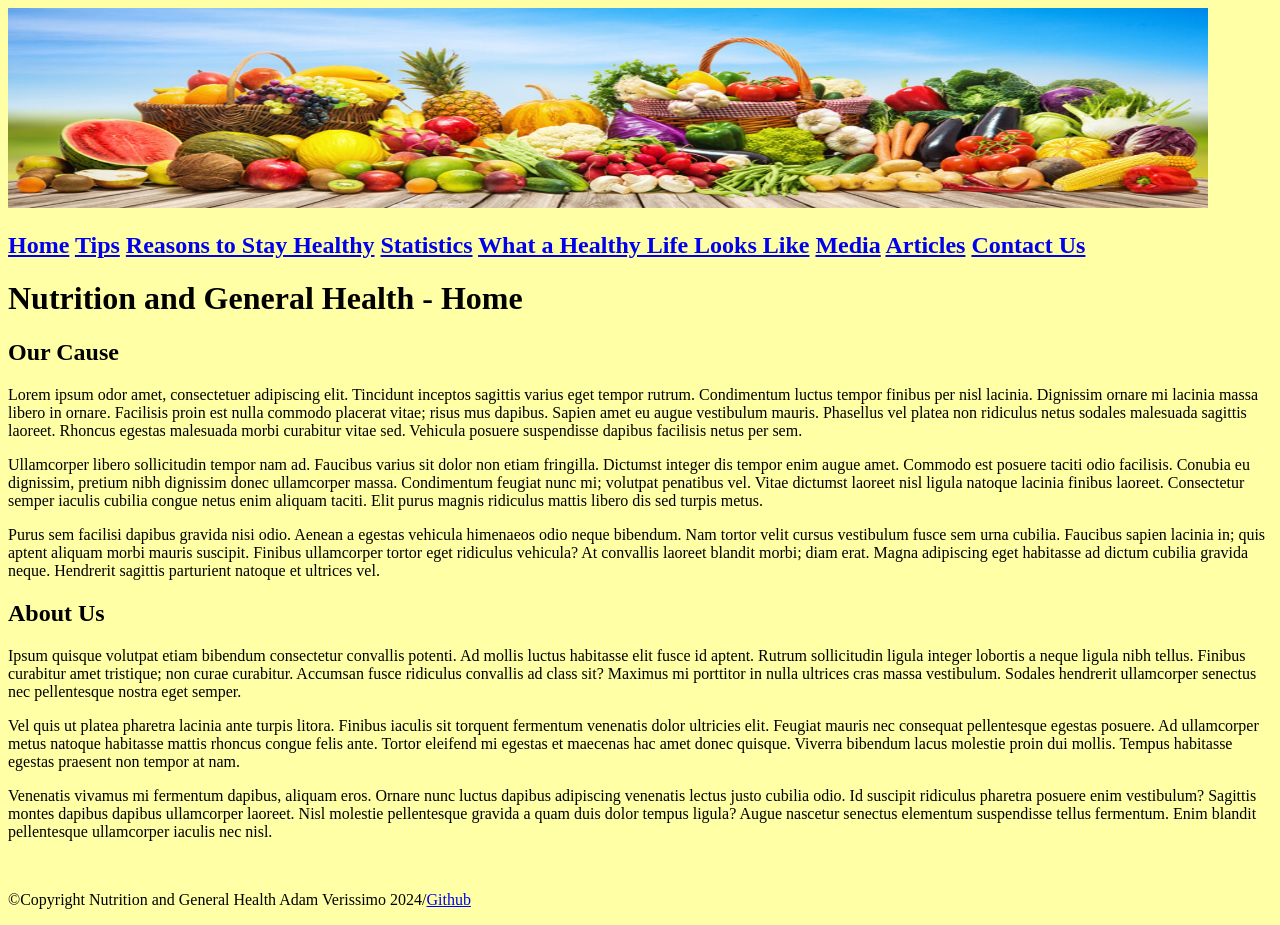
==== index.html @ f1d16064 "midway through tables and css" ====
<!DOCTYPE html>
<html lang="en">
<head>
    <meta charset="UTF-8">
    <meta name="viewport" content="width=device-width, initial-scale=1.0">
    <title>Home</title>
    <link rel="stylesheet" href="main.css">
</head>
<body>
    <header>
        <img src="images/banner_img.jpg" alt="banner_img" height="200" width="1200">
        <nav>
            <h2>
                <a href="index.html" target="_self">Home</a>
                <a href="tips.html" target="_self">Tips</a>
                <a href="reasons_stay_healthy.html" target="_self">Reasons to Stay Healthy</a>
                <a href="tables.html" target="_self">Statistics</a>
                <a href="healthy_life.html" target="_self">What a Healthy Life Looks Like</a>
                <a href="media.html" target="_self">Media</a>
                <a href="articles.html" target="_self">Articles</a>
                <a href="contact.html" target="_self">Contact Us</a>
            </h2>
        </nav>
    </header>
    <main>
        <h1>Nutrition and General Health - Home</h1>
        <h2>Our Cause</h2>
        <div>
            <p>Lorem ipsum odor amet, consectetuer adipiscing elit. Tincidunt inceptos sagittis varius eget tempor rutrum. Condimentum luctus tempor finibus per nisl lacinia. Dignissim ornare mi lacinia massa libero in ornare. Facilisis proin est nulla commodo placerat vitae; risus mus dapibus. Sapien amet eu augue vestibulum mauris. Phasellus vel platea non ridiculus netus sodales malesuada sagittis laoreet. Rhoncus egestas malesuada morbi curabitur vitae sed. Vehicula posuere suspendisse dapibus facilisis netus per sem.</p>
        </div>
        <div>
            <p>Ullamcorper libero sollicitudin tempor nam ad. Faucibus varius sit dolor non etiam fringilla. Dictumst integer dis tempor enim augue amet. Commodo est posuere taciti odio facilisis. Conubia eu dignissim, pretium nibh dignissim donec ullamcorper massa. Condimentum feugiat nunc mi; volutpat penatibus vel. Vitae dictumst laoreet nisl ligula natoque lacinia finibus laoreet. Consectetur semper iaculis cubilia congue netus enim aliquam taciti. Elit purus magnis ridiculus mattis libero dis sed turpis metus.</p>
        </div>
        <div>
            <p>Purus sem facilisi dapibus gravida nisi odio. Aenean a egestas vehicula himenaeos odio neque bibendum. Nam tortor velit cursus vestibulum fusce sem urna cubilia. Faucibus sapien lacinia in; quis aptent aliquam morbi mauris suscipit. Finibus ullamcorper tortor eget ridiculus vehicula? At convallis laoreet blandit morbi; diam erat. Magna adipiscing eget habitasse ad dictum cubilia gravida neque. Hendrerit sagittis parturient natoque et ultrices vel.</p>
        </div>
        <h2>About Us</h2>
        <div>
            <p>Ipsum quisque volutpat etiam bibendum consectetur convallis potenti. Ad mollis luctus habitasse elit fusce id aptent. Rutrum sollicitudin ligula integer lobortis a neque ligula nibh tellus. Finibus curabitur amet tristique; non curae curabitur. Accumsan fusce ridiculus convallis ad class sit? Maximus mi porttitor in nulla ultrices cras massa vestibulum. Sodales hendrerit ullamcorper senectus nec pellentesque nostra eget semper.</p>
        </div>
        <div>
            <p>Vel quis ut platea pharetra lacinia ante turpis litora. Finibus iaculis sit torquent fermentum venenatis dolor ultricies elit. Feugiat mauris nec consequat pellentesque egestas posuere. Ad ullamcorper metus natoque habitasse mattis rhoncus congue felis ante. Tortor eleifend mi egestas et maecenas hac amet donec quisque. Viverra bibendum lacus molestie proin dui mollis. Tempus habitasse egestas praesent non tempor at nam.</p>
        </div>
        <div>
            <p>Venenatis vivamus mi fermentum dapibus, aliquam eros. Ornare nunc luctus dapibus adipiscing venenatis lectus justo cubilia odio. Id suscipit ridiculus pharetra posuere enim vestibulum? Sagittis montes dapibus dapibus ullamcorper laoreet. Nisl molestie pellentesque gravida a quam duis dolor tempus ligula? Augue nascetur senectus elementum suspendisse tellus fermentum. Enim blandit pellentesque ullamcorper iaculis nec nisl.</p>
        </div>
    </main>

    <br>
    
    <footer>
        <p>&copy;Copyright Nutrition and General Health Adam Verissimo 2024/<a href="https://github.com/adamveris2024" target="_self">Github</a></p>
    </footer>
</body>
</html>
---- main.css ----
table {
    border: 1.5px solid black;
    border-collapse: collapse;
}
th, td {
    border: 1.5px solid black;
    text-align: right;
    padding: 5px;
}
tbody, td {
    background-color: white;
}
thead {
    background-color: rgb(107, 255, 107);
}
body {
    background-color: rgb(255, 255, 165);
}
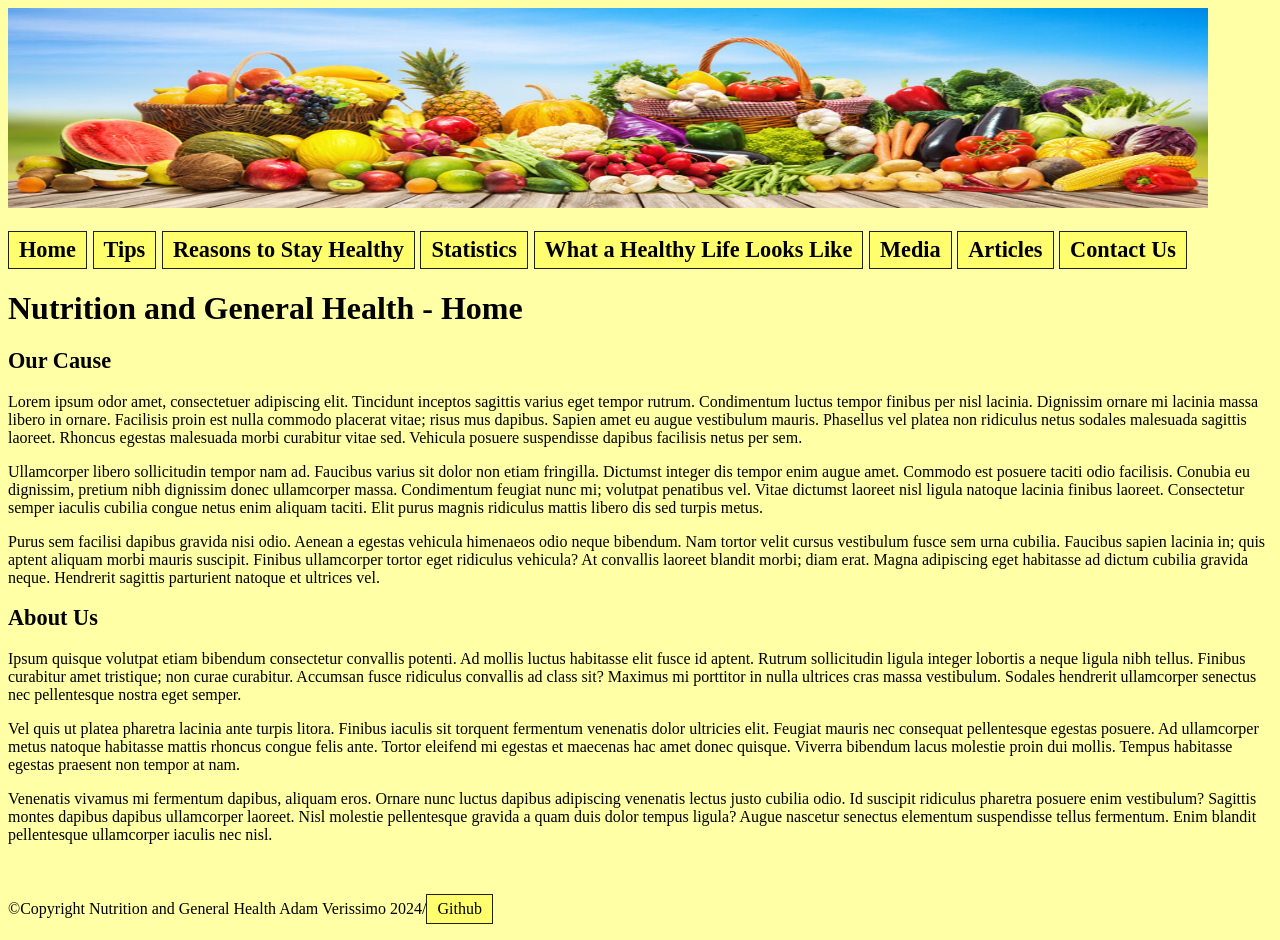
==== commit 406af66b: "finished css file and changed titles of html files" ====
--- a/index.html
+++ b/index.html
@@ -3,7 +3,7 @@
 <head>
     <meta charset="UTF-8">
     <meta name="viewport" content="width=device-width, initial-scale=1.0">
-    <title>Home</title>
+    <title>Nutrition and General Health - Home</title>
     <link rel="stylesheet" href="main.css">
 </head>
 <body>
--- a/main.css
+++ b/main.css
@@ -4,7 +4,7 @@
 }
 th, td {
     border: 1.5px solid black;
-    text-align: right;
+    text-align: center;
     padding: 5px;
 }
 tbody, td {
@@ -15,4 +15,35 @@
 }
 body {
     background-color: rgb(255, 255, 165);
+}
+
+a {
+    display: inline-block;
+    color: rgb(0, 0, 0);
+    text-decoration: none;
+    padding: 5px 10px;
+    border: 1px solid rgb(30, 35, 0); 
+    transition: all 0.3s ease;
+    background-color: rgb(255, 255, 110);
+}
+
+a:hover {
+    background-color: rgb(234, 234, 102);
+    color: rgb(26, 26, 26);
+}
+
+h2 {
+    font-size: 22.3px
+}
+.feature-card {
+    border: 4px solid rgb(83, 81, 0);
+    padding: 20px;
+    margin: 20px;
+    background-color: rgb(255, 250, 101);
+}
+
+#special-feature {
+    background-color: rgb(254, 248, 72);
+    border: 4px solid rgb(190, 187, 0);
+    padding: 20px
 }
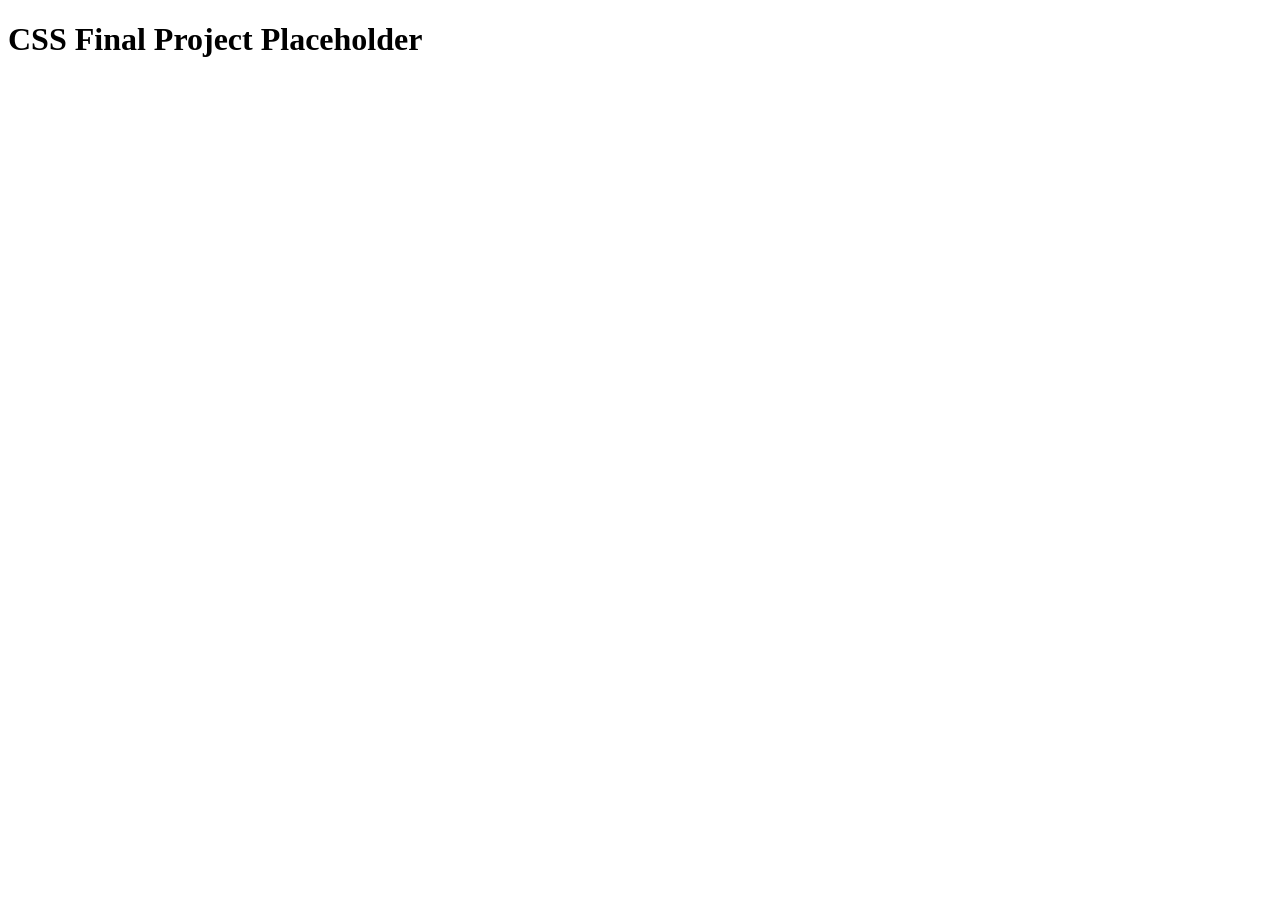
==== commit c217b728: "added index.html" ====
--- a/index.html
+++ b/index.html
@@ -3,53 +3,9 @@
 <head>
     <meta charset="UTF-8">
     <meta name="viewport" content="width=device-width, initial-scale=1.0">
-    <title>Nutrition and General Health - Home</title>
-    <link rel="stylesheet" href="main.css">
+    <title>Document</title>
 </head>
 <body>
-    <header>
-        <img src="images/banner_img.jpg" alt="banner_img" height="200" width="1200">
-        <nav>
-            <h2>
-                <a href="index.html" target="_self">Home</a>
-                <a href="tips.html" target="_self">Tips</a>
-                <a href="reasons_stay_healthy.html" target="_self">Reasons to Stay Healthy</a>
-                <a href="tables.html" target="_self">Statistics</a>
-                <a href="healthy_life.html" target="_self">What a Healthy Life Looks Like</a>
-                <a href="media.html" target="_self">Media</a>
-                <a href="articles.html" target="_self">Articles</a>
-                <a href="contact.html" target="_self">Contact Us</a>
-            </h2>
-        </nav>
-    </header>
-    <main>
-        <h1>Nutrition and General Health - Home</h1>
-        <h2>Our Cause</h2>
-        <div>
-            <p>Lorem ipsum odor amet, consectetuer adipiscing elit. Tincidunt inceptos sagittis varius eget tempor rutrum. Condimentum luctus tempor finibus per nisl lacinia. Dignissim ornare mi lacinia massa libero in ornare. Facilisis proin est nulla commodo placerat vitae; risus mus dapibus. Sapien amet eu augue vestibulum mauris. Phasellus vel platea non ridiculus netus sodales malesuada sagittis laoreet. Rhoncus egestas malesuada morbi curabitur vitae sed. Vehicula posuere suspendisse dapibus facilisis netus per sem.</p>
-        </div>
-        <div>
-            <p>Ullamcorper libero sollicitudin tempor nam ad. Faucibus varius sit dolor non etiam fringilla. Dictumst integer dis tempor enim augue amet. Commodo est posuere taciti odio facilisis. Conubia eu dignissim, pretium nibh dignissim donec ullamcorper massa. Condimentum feugiat nunc mi; volutpat penatibus vel. Vitae dictumst laoreet nisl ligula natoque lacinia finibus laoreet. Consectetur semper iaculis cubilia congue netus enim aliquam taciti. Elit purus magnis ridiculus mattis libero dis sed turpis metus.</p>
-        </div>
-        <div>
-            <p>Purus sem facilisi dapibus gravida nisi odio. Aenean a egestas vehicula himenaeos odio neque bibendum. Nam tortor velit cursus vestibulum fusce sem urna cubilia. Faucibus sapien lacinia in; quis aptent aliquam morbi mauris suscipit. Finibus ullamcorper tortor eget ridiculus vehicula? At convallis laoreet blandit morbi; diam erat. Magna adipiscing eget habitasse ad dictum cubilia gravida neque. Hendrerit sagittis parturient natoque et ultrices vel.</p>
-        </div>
-        <h2>About Us</h2>
-        <div>
-            <p>Ipsum quisque volutpat etiam bibendum consectetur convallis potenti. Ad mollis luctus habitasse elit fusce id aptent. Rutrum sollicitudin ligula integer lobortis a neque ligula nibh tellus. Finibus curabitur amet tristique; non curae curabitur. Accumsan fusce ridiculus convallis ad class sit? Maximus mi porttitor in nulla ultrices cras massa vestibulum. Sodales hendrerit ullamcorper senectus nec pellentesque nostra eget semper.</p>
-        </div>
-        <div>
-            <p>Vel quis ut platea pharetra lacinia ante turpis litora. Finibus iaculis sit torquent fermentum venenatis dolor ultricies elit. Feugiat mauris nec consequat pellentesque egestas posuere. Ad ullamcorper metus natoque habitasse mattis rhoncus congue felis ante. Tortor eleifend mi egestas et maecenas hac amet donec quisque. Viverra bibendum lacus molestie proin dui mollis. Tempus habitasse egestas praesent non tempor at nam.</p>
-        </div>
-        <div>
-            <p>Venenatis vivamus mi fermentum dapibus, aliquam eros. Ornare nunc luctus dapibus adipiscing venenatis lectus justo cubilia odio. Id suscipit ridiculus pharetra posuere enim vestibulum? Sagittis montes dapibus dapibus ullamcorper laoreet. Nisl molestie pellentesque gravida a quam duis dolor tempus ligula? Augue nascetur senectus elementum suspendisse tellus fermentum. Enim blandit pellentesque ullamcorper iaculis nec nisl.</p>
-        </div>
-    </main>
-
-    <br>
-    
-    <footer>
-        <p>&copy;Copyright Nutrition and General Health Adam Verissimo 2024/<a href="https://github.com/adamveris2024" target="_self">Github</a></p>
-    </footer>
+    <h1>CSS Final Project Placeholder</h1>
 </body>
 </html>
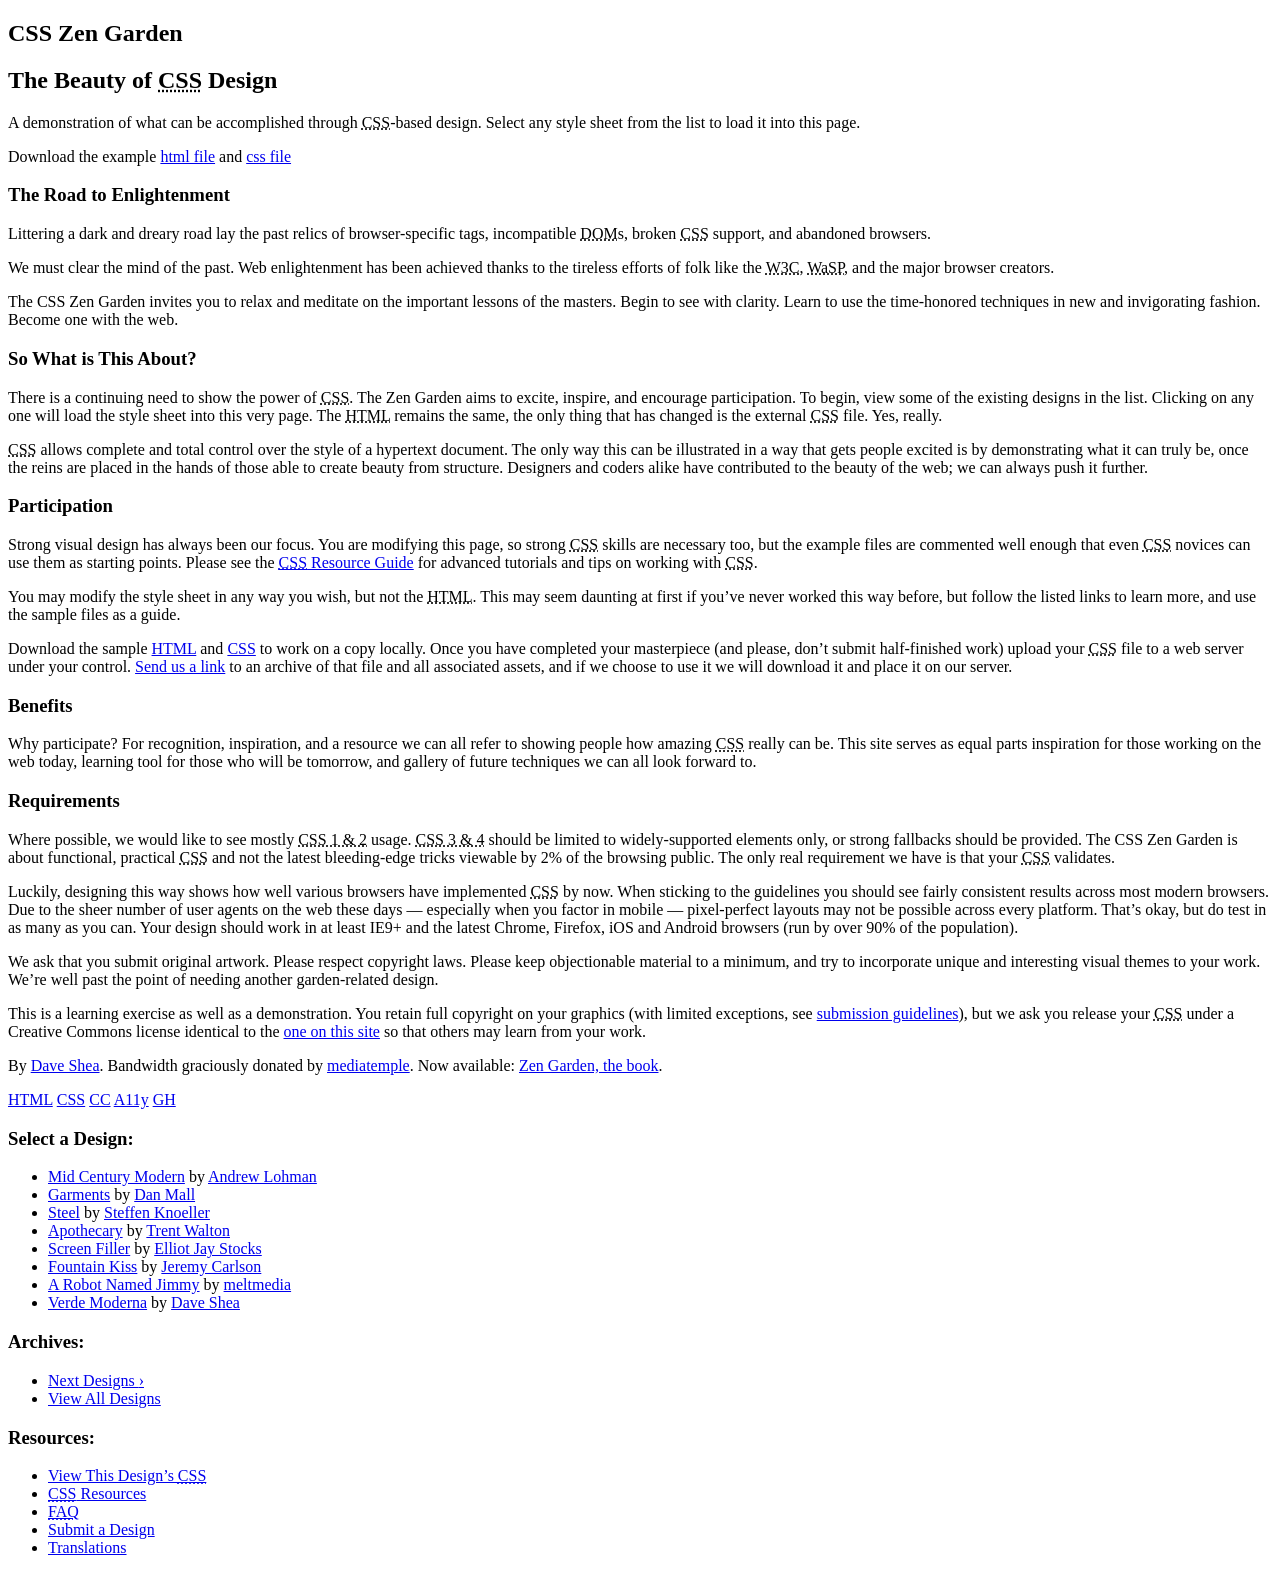
==== commit e6b6de1a: "added starter project files" ====
--- a/index.html
+++ b/index.html
@@ -1,11 +1,144 @@
 <!DOCTYPE html>
 <html lang="en">
 <head>
-    <meta charset="UTF-8">
-    <meta name="viewport" content="width=device-width, initial-scale=1.0">
-    <title>Document</title>
+	<meta charset="utf-8">
+	<title>CSS Zen Garden: The Beauty of CSS Design</title>
+	<link rel="stylesheet" media="screen" href="style.css">
+	<meta name="viewport" content="width=device-width, initial-scale=1.0">
 </head>
-<body>
-    <h1>CSS Final Project Placeholder</h1>
+
+<body id="css-zen-garden">
+<div class="page-wrapper">
+
+	<section class="intro" id="zen-intro">
+		<header role="banner">
+			<h1>CSS Zen Garden</h1>
+			<h2>The Beauty of <abbr title="Cascading Style Sheets">CSS</abbr> Design</h2>
+		</header>
+
+		<div class="summary" id="zen-summary" role="article">
+			<p>A demonstration of what can be accomplished through <abbr title="Cascading Style Sheets">CSS</abbr>-based design. Select any style sheet from the list to load it into this page.</p>
+			<p>Download the example <a href="http://www.csszengarden.com/examples/index" title="This page's source HTML code, not to be modified.">html file</a> and <a href="http://www.csszengarden.com/examples/style.css" title="This page's sample CSS, the file you may modify.">css file</a></p>
+		</div>
+
+		<div class="preamble" id="zen-preamble" role="article">
+			<h3>The Road to Enlightenment</h3>
+			<p>Littering a dark and dreary road lay the past relics of browser-specific tags, incompatible <abbr title="Document Object Model">DOM</abbr>s, broken <abbr title="Cascading Style Sheets">CSS</abbr> support, and abandoned browsers.</p>
+			<p>We must clear the mind of the past. Web enlightenment has been achieved thanks to the tireless efforts of folk like the <abbr title="World Wide Web Consortium">W3C</abbr>, <abbr title="Web Standards Project">WaSP</abbr>, and the major browser creators.</p>
+			<p>The CSS Zen Garden invites you to relax and meditate on the important lessons of the masters. Begin to see with clarity. Learn to use the time-honored techniques in new and invigorating fashion. Become one with the web.</p>
+		</div>
+	</section>
+
+	<div class="main supporting" id="zen-supporting" role="main">
+		<div class="explanation" id="zen-explanation" role="article">
+			<h3>So What is This About?</h3>
+			<p>There is a continuing need to show the power of <abbr title="Cascading Style Sheets">CSS</abbr>. The Zen Garden aims to excite, inspire, and encourage participation. To begin, view some of the existing designs in the list. Clicking on any one will load the style sheet into this very page. The <abbr title="HyperText Markup Language">HTML</abbr> remains the same, the only thing that has changed is the external <abbr title="Cascading Style Sheets">CSS</abbr> file. Yes, really.</p>
+			<p><abbr title="Cascading Style Sheets">CSS</abbr> allows complete and total control over the style of a hypertext document. The only way this can be illustrated in a way that gets people excited is by demonstrating what it can truly be, once the reins are placed in the hands of those able to create beauty from structure. Designers and coders alike have contributed to the beauty of the web; we can always push it further.</p>
+		</div>
+
+		<div class="participation" id="zen-participation" role="article">
+			<h3>Participation</h3>
+			<p>Strong visual design has always been our focus. You are modifying this page, so strong <abbr title="Cascading Style Sheets">CSS</abbr> skills are necessary too, but the example files are commented well enough that even <abbr title="Cascading Style Sheets">CSS</abbr> novices can use them as starting points. Please see the <a href="http://www.mezzoblue.com/zengarden/resources/" title="A listing of CSS-related resources"><abbr title="Cascading Style Sheets">CSS</abbr> Resource Guide</a> for advanced tutorials and tips on working with <abbr title="Cascading Style Sheets">CSS</abbr>.</p>
+			<p>You may modify the style sheet in any way you wish, but not the <abbr title="HyperText Markup Language">HTML</abbr>. This may seem daunting at first if you&#8217;ve never worked this way before, but follow the listed links to learn more, and use the sample files as a guide.</p>
+			<p>Download the sample <a href="http://www.csszengarden.com/examples/index" title="This page's source HTML code, not to be modified.">HTML</a> and <a href="http://www.csszengarden.com/examples/style.css" title="This page's sample CSS, the file you may modify.">CSS</a> to work on a copy locally. Once you have completed your masterpiece (and please, don&#8217;t submit half-finished work) upload your <abbr title="Cascading Style Sheets">CSS</abbr> file to a web server under your control. <a href="http://www.mezzoblue.com/zengarden/submit/" title="Use the contact form to send us your CSS file">Send us a link</a> to an archive of that file and all associated assets, and if we choose to use it we will download it and place it on our server.</p>
+		</div>
+
+		<div class="benefits" id="zen-benefits" role="article">
+			<h3>Benefits</h3>
+			<p>Why participate? For recognition, inspiration, and a resource we can all refer to showing people how amazing <abbr title="Cascading Style Sheets">CSS</abbr> really can be. This site serves as equal parts inspiration for those working on the web today, learning tool for those who will be tomorrow, and gallery of future techniques we can all look forward to.</p>
+		</div>
+
+		<div class="requirements" id="zen-requirements" role="article">
+			<h3>Requirements</h3>
+			<p>Where possible, we would like to see mostly <abbr title="Cascading Style Sheets, levels 1 and 2">CSS 1 &amp; 2</abbr> usage. <abbr title="Cascading Style Sheets, levels 3 and 4">CSS 3 &amp; 4</abbr> should be limited to widely-supported elements only, or strong fallbacks should be provided. The CSS Zen Garden is about functional, practical <abbr title="Cascading Style Sheets">CSS</abbr> and not the latest bleeding-edge tricks viewable by 2% of the browsing public. The only real requirement we have is that your <abbr title="Cascading Style Sheets">CSS</abbr> validates.</p>
+			<p>Luckily, designing this way shows how well various browsers have implemented <abbr title="Cascading Style Sheets">CSS</abbr> by now. When sticking to the guidelines you should see fairly consistent results across most modern browsers. Due to the sheer number of user agents on the web these days &#8212; especially when you factor in mobile &#8212; pixel-perfect layouts may not be possible across every platform. That&#8217;s okay, but do test in as many as you can. Your design should work in at least IE9+ and the latest Chrome, Firefox, iOS and Android browsers (run by over 90% of the population).</p>
+			<p>We ask that you submit original artwork. Please respect copyright laws. Please keep objectionable material to a minimum, and try to incorporate unique and interesting visual themes to your work. We&#8217;re well past the point of needing another garden-related design.</p>
+			<p>This is a learning exercise as well as a demonstration. You retain full copyright on your graphics (with limited exceptions, see <a href="http://www.mezzoblue.com/zengarden/submit/guidelines/">submission guidelines</a>), but we ask you release your <abbr title="Cascading Style Sheets">CSS</abbr> under a Creative Commons license identical to the <a href="http://creativecommons.org/licenses/by-nc-sa/3.0/" title="View the Zen Garden's license information.">one on this site</a> so that others may learn from your work.</p>
+			<p role="contentinfo">By <a href="http://www.mezzoblue.com/">Dave Shea</a>. Bandwidth graciously donated by <a href="http://www.mediatemple.net/">mediatemple</a>. Now available: <a href="http://www.amazon.com/exec/obidos/ASIN/0321303474/mezzoblue-20/">Zen Garden, the book</a>.</p>
+		</div>
+
+		<footer>
+			<a href="http://validator.w3.org/check/referer" title="Check the validity of this site&#8217;s HTML" class="zen-validate-html">HTML</a>
+			<a href="http://jigsaw.w3.org/css-validator/check/referer" title="Check the validity of this site&#8217;s CSS" class="zen-validate-css">CSS</a>
+			<a href="http://creativecommons.org/licenses/by-nc-sa/3.0/" title="View the Creative Commons license of this site: Attribution-NonCommercial-ShareAlike." class="zen-license">CC</a>
+			<a href="http://mezzoblue.com/zengarden/faq/#aaa" title="Read about the accessibility of this site" class="zen-accessibility">A11y</a>
+			<a href="https://github.com/mezzoblue/csszengarden.com" title="Fork this site on Github" class="zen-github">GH</a>
+		</footer>
+
+	</div>
+
+
+	<aside class="sidebar" role="complementary">
+		<div class="wrapper">
+
+			<div class="design-selection" id="design-selection">
+				<h3 class="select">Select a Design:</h3>
+				<nav role="navigation">
+					<ul>
+					<li>
+						<a href="http://www.csszengarden.com/221/" class="design-name">Mid Century Modern</a> by						<a href="http://andrewlohman.com/" class="designer-name">Andrew Lohman</a>
+					</li>					<li>
+						<a href="http://www.csszengarden.com/220/" class="design-name">Garments</a> by						<a href="http://danielmall.com/" class="designer-name">Dan Mall</a>
+					</li>					<li>
+						<a href="http://www.csszengarden.com/219/" class="design-name">Steel</a> by						<a href="http://steffen-knoeller.de" class="designer-name">Steffen Knoeller</a>
+					</li>					<li>
+						<a href="http://www.csszengarden.com/218/" class="design-name">Apothecary</a> by						<a href="http://trentwalton.com" class="designer-name">Trent Walton</a>
+					</li>					<li>
+						<a href="http://www.csszengarden.com/217/" class="design-name">Screen Filler</a> by						<a href="http://elliotjaystocks.com/" class="designer-name">Elliot Jay Stocks</a>
+					</li>					<li>
+						<a href="http://www.csszengarden.com/216/" class="design-name">Fountain Kiss</a> by						<a href="http://jeremycarlson.com" class="designer-name">Jeremy Carlson</a>
+					</li>					<li>
+						<a href="http://www.csszengarden.com/215/" class="design-name">A Robot Named Jimmy</a> by						<a href="http://meltmedia.com/" class="designer-name">meltmedia</a>
+					</li>					<li>
+						<a href="http://www.csszengarden.com/214/" class="design-name">Verde Moderna</a> by						<a href="http://www.mezzoblue.com/" class="designer-name">Dave Shea</a>
+					</li>					</ul>
+				</nav>
+			</div>
+
+			<div class="design-archives" id="design-archives">
+				<h3 class="archives">Archives:</h3>
+				<nav role="navigation">
+					<ul>
+						<li class="next">
+							<a href="http://www.csszengarden.com/214/page1">
+								Next Designs <span class="indicator">&rsaquo;</span>
+							</a>
+						</li>
+						<li class="viewall">
+							<a href="http://www.mezzoblue.com/zengarden/alldesigns/" title="View every submission to the Zen Garden.">
+								View All Designs							</a>
+						</li>
+					</ul>
+				</nav>
+			</div>
+
+			<div class="zen-resources" id="zen-resources">
+				<h3 class="resources">Resources:</h3>
+				<ul>
+					<li class="view-css">
+						<a href="style.css" title="View the source CSS file of the currently-viewed design.">
+							View This Design&#8217;s <abbr title="Cascading Style Sheets">CSS</abbr>						</a>
+					</li>
+					<li class="css-resources">
+						<a href="http://www.mezzoblue.com/zengarden/resources/" title="Links to great sites with information on using CSS.">
+							<abbr title="Cascading Style Sheets">CSS</abbr> Resources						</a>
+					</li>
+					<li class="zen-faq">
+						<a href="http://www.mezzoblue.com/zengarden/faq/" title="A list of Frequently Asked Questions about the Zen Garden.">
+							<abbr title="Frequently Asked Questions">FAQ</abbr>						</a>
+					</li>
+					<li class="zen-submit">
+						<a href="http://www.mezzoblue.com/zengarden/submit/" title="Send in your own CSS file.">
+							Submit a Design						</a>
+					</li>
+					<li class="zen-translations">
+						<a href="http://www.mezzoblue.com/zengarden/translations/" title="View translated versions of this page.">
+							Translations						</a>
+					</li>
+				</ul>
+			</div>
+		</div>
+	</aside>
+</div>
 </body>
 </html>
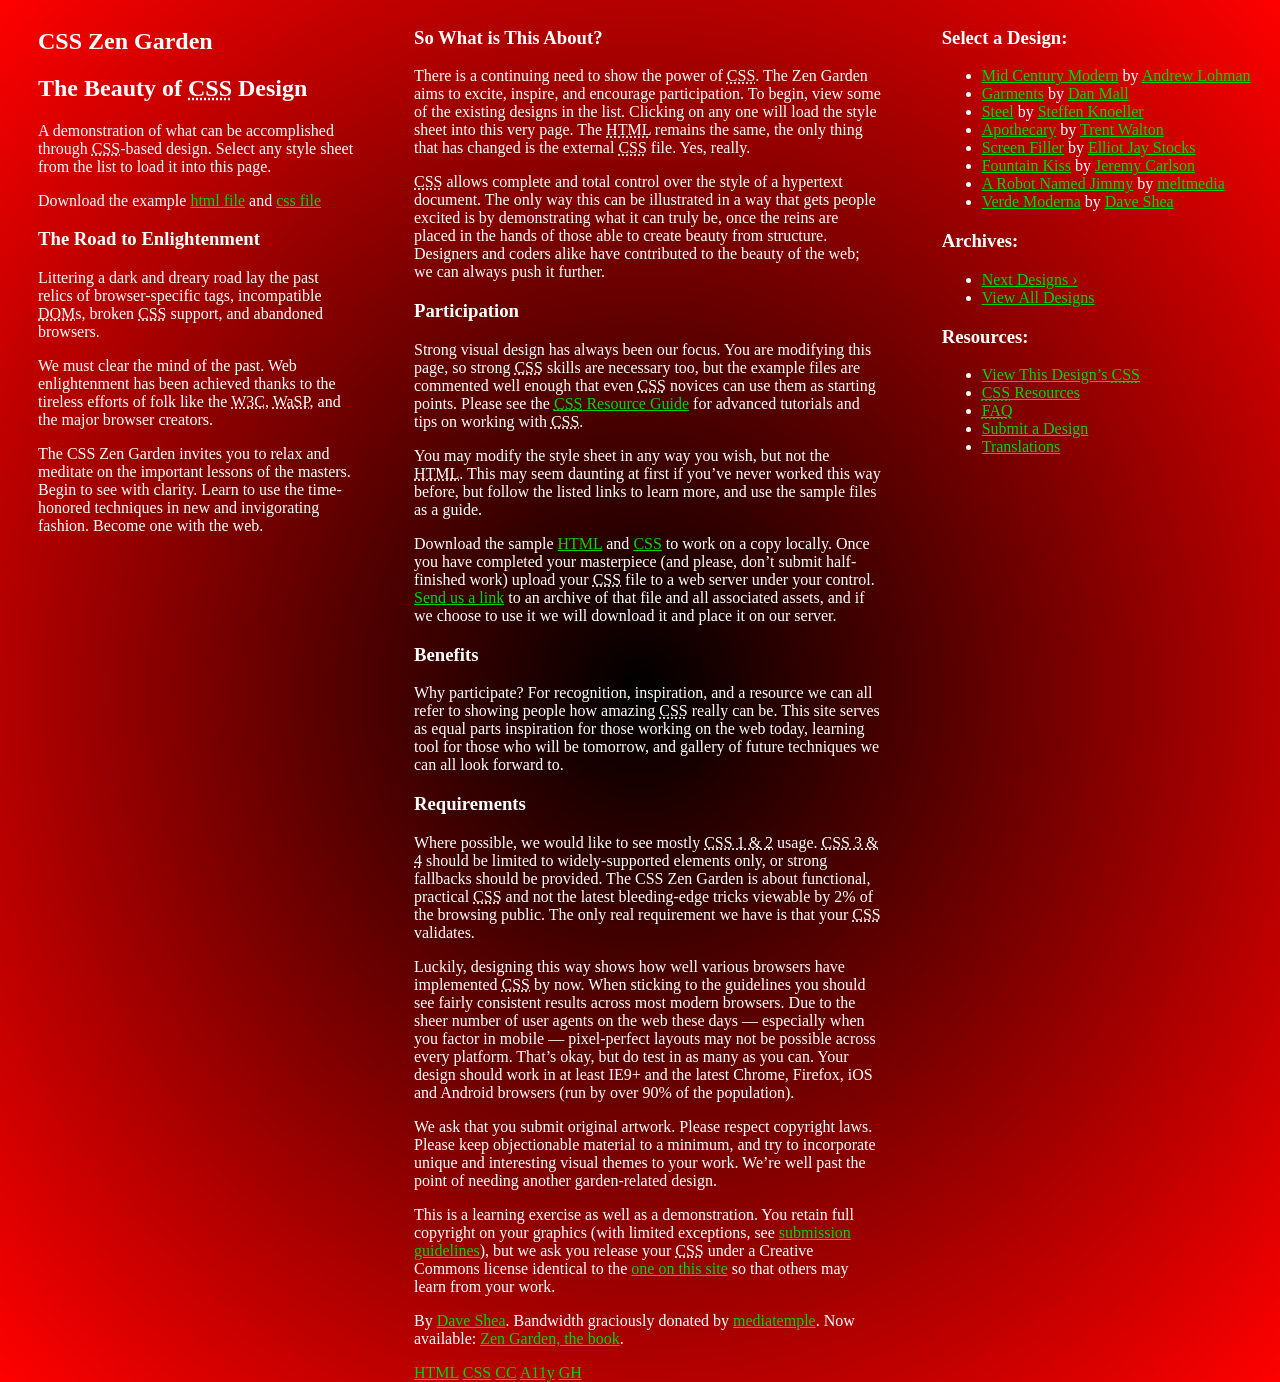
==== commit 0e6131af: "added floats, background, and text color" ====
--- a/index.html
+++ b/index.html
@@ -3,7 +3,7 @@
 <head>
 	<meta charset="utf-8">
 	<title>CSS Zen Garden: The Beauty of CSS Design</title>
-	<link rel="stylesheet" media="screen" href="style.css">
+	<link rel="stylesheet" media="screen" href="style2.css">
 	<meta name="viewport" content="width=device-width, initial-scale=1.0">
 </head>
 
--- a/style2.css
+++ b/style2.css
@@ -0,0 +1,30 @@
+#zen-intro {
+    float: left; /* Float will make an element float along a line next to one another */
+    width: 25%; /* Setting the width is important because if its not set than the elements might not fit next to each other */ 
+    margin-left: 30px;
+    margin-right: 30px;
+}
+
+.sidebar {
+    float: left;
+    width: 25%;
+    margin-left: 30px;
+}
+
+#zen-supporting {
+    float: left;
+    width: 37%;
+    height: 90%;
+    margin-left: 30px;
+    margin-right: 30px;
+}
+
+body {
+    background: radial-gradient(black, red);
+    color: white;
+}
+
+a {
+    color: rgb(4, 214, 4);
+}
+
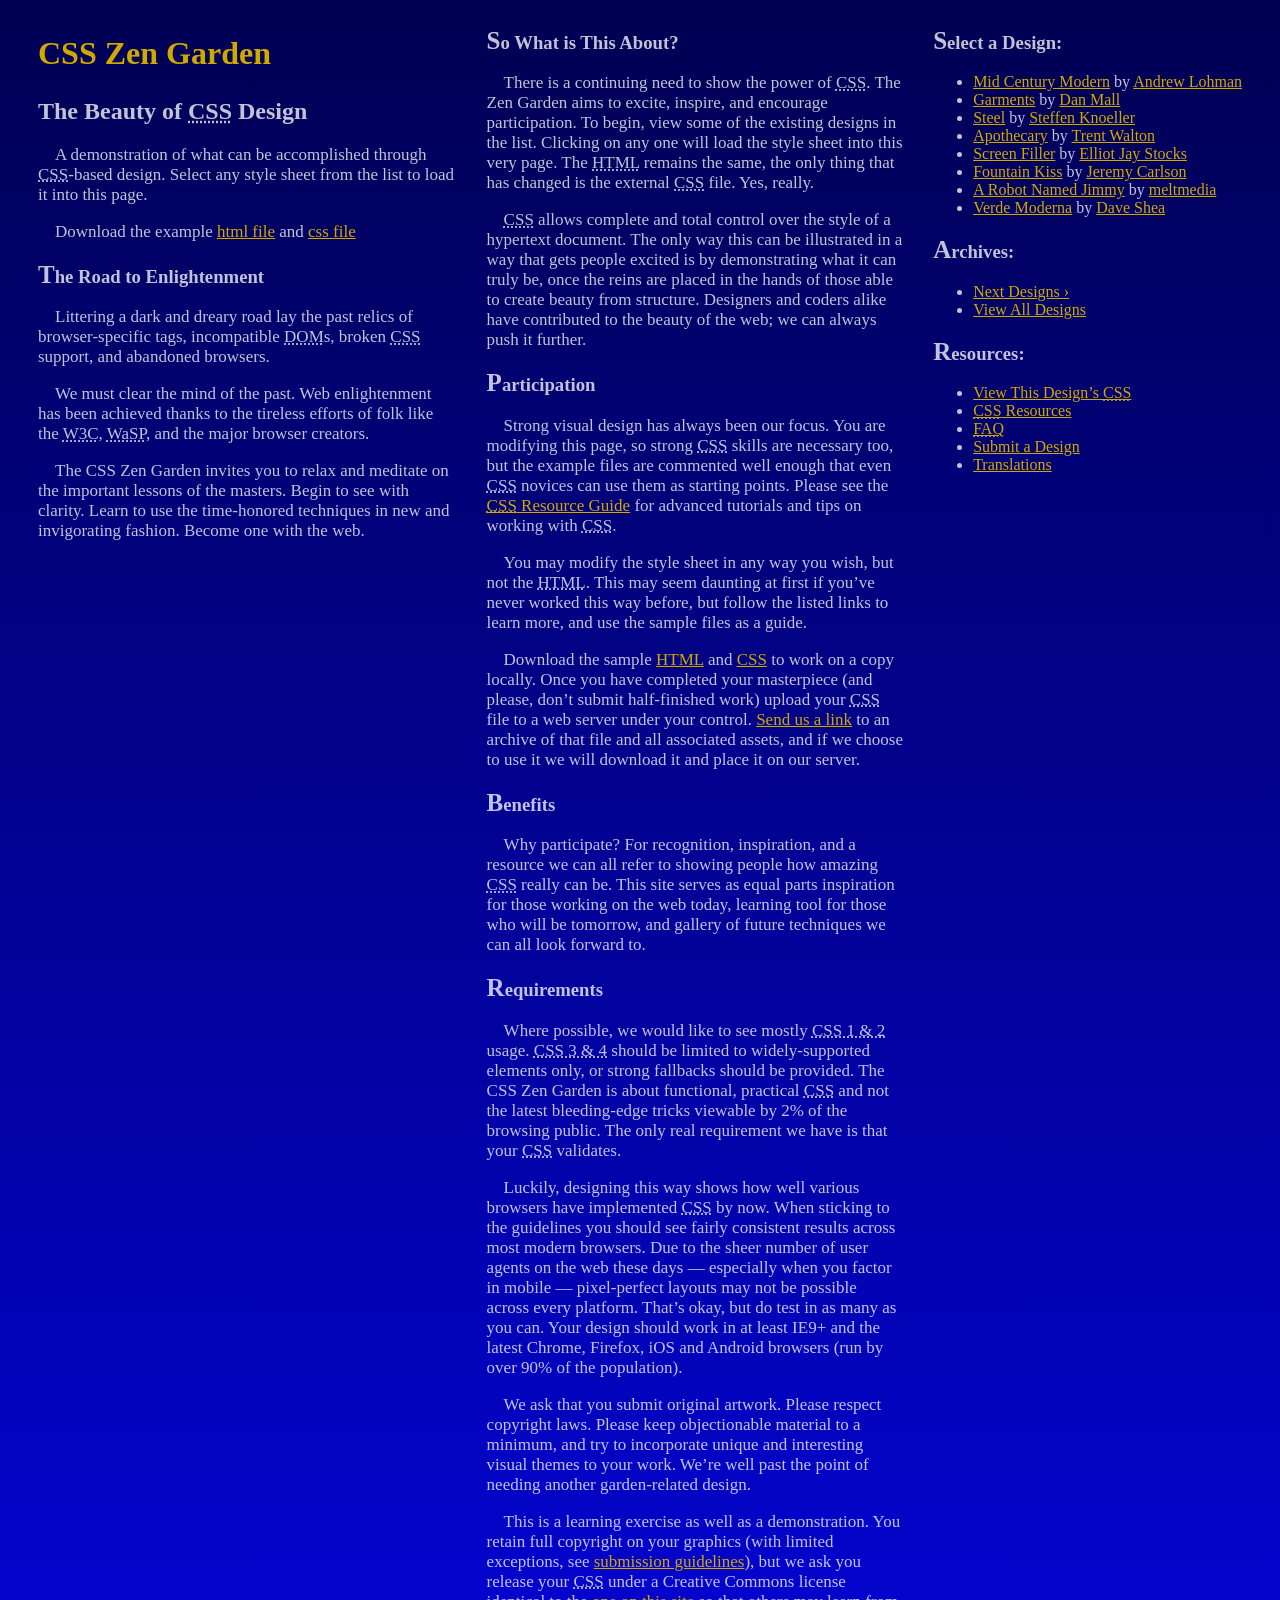
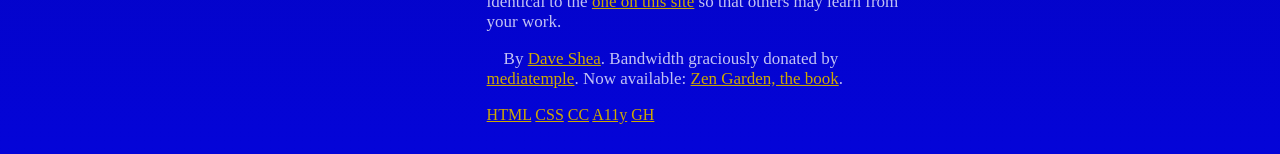
==== commit bf847203: "finished css2" ====
--- a/index.html
+++ b/index.html
@@ -3,7 +3,7 @@
 <head>
 	<meta charset="utf-8">
 	<title>CSS Zen Garden: The Beauty of CSS Design</title>
-	<link rel="stylesheet" media="screen" href="style2.css">
+	<link rel="stylesheet" media="screen" href="style.css">
 	<meta name="viewport" content="width=device-width, initial-scale=1.0">
 </head>
 
--- a/style.css
+++ b/style.css
@@ -0,0 +1,58 @@
+/* this is the import url to utilize the fonts I chose */
+@import url('https://fonts.googleapis.com/css2?family=Anton&family=DM+Serif+Display:ital@0;1&family=PT+Serif:ital,wght@0,400;0,700;1,400;1,700&display=swap');
+
+
+.page-wrapper {
+	display: grid;
+	grid-template-columns: 1/4fr, 2/3fr, 1/4fr; /* These are the fractional values that determine how big each column will be */
+	grid-template-areas: "nav section aside"; /* This is assigning each of the fractional values to the corresponding element */
+}
+
+/* I added this margin to give more spacing between elements, to make it generally look cleaner */
+#zen-intro, #zen-supporting, .sidebar {
+    margin-right: 30px;
+}
+
+#zen-intro {
+    margin-left: 30px;
+}
+
+/* I chose a different font than the same font I used for everything else because I wanted the header to stand out. */
+h1 {
+    font-family: "DM Serif Display", serif;
+    font-weight: 800;
+    font-style: normal;
+    font-size: xx-large;
+    color:rgb(207, 169, 0) /* I used this yellow because it compliments the navy blue I used for the background */
+}
+
+/* I chose this font because it appears more professional than a lot of fonts I saw on Google Fonts */
+body {
+    font-family: "PT Serif", serif;
+    font-weight: 400;
+    font-style: normal;
+    background: linear-gradient(rgb(0, 0, 83), rgb(4, 4, 216)); /* This gives a fade design in the background that makes it pop more than just a basic color background */
+    color: rgba(255, 255, 255, 0.759); /* I changed this from white to look a little easier on the eyes, I thought the white popped too much */
+    margin-bottom: 30px; /* This gives a little spacing on the bottom to fit the spacing on the left, right, top, and bottom  */
+}
+
+/* this line is affecting every first letter in any h3 element. It makes it a little bigger to make them stand out and makes it bold. */
+h3::first-letter {
+    font-size: 25px;
+    font-weight: bold;
+}
+
+a {
+    color: rgb(207, 169, 0); /* I used this yellow because it compliments the navy blue I used for the background */
+}
+
+/* This line affects every <a></a> by making it so whenever you hover your mouse over it, the color changes */
+a:hover {
+    color: rgb(198, 0, 198); /* I used a color code here because the default purple wasn't what I wanted. */
+}
+
+p {
+    text-indent: 1em; /* Text indent creates an indent at the beginning of any paragraph element to make it look like a more proper paragraph */
+    font-size: 17px; /* The default size was a little too small, so I changed the size to make it a little easier to see */
+}
+
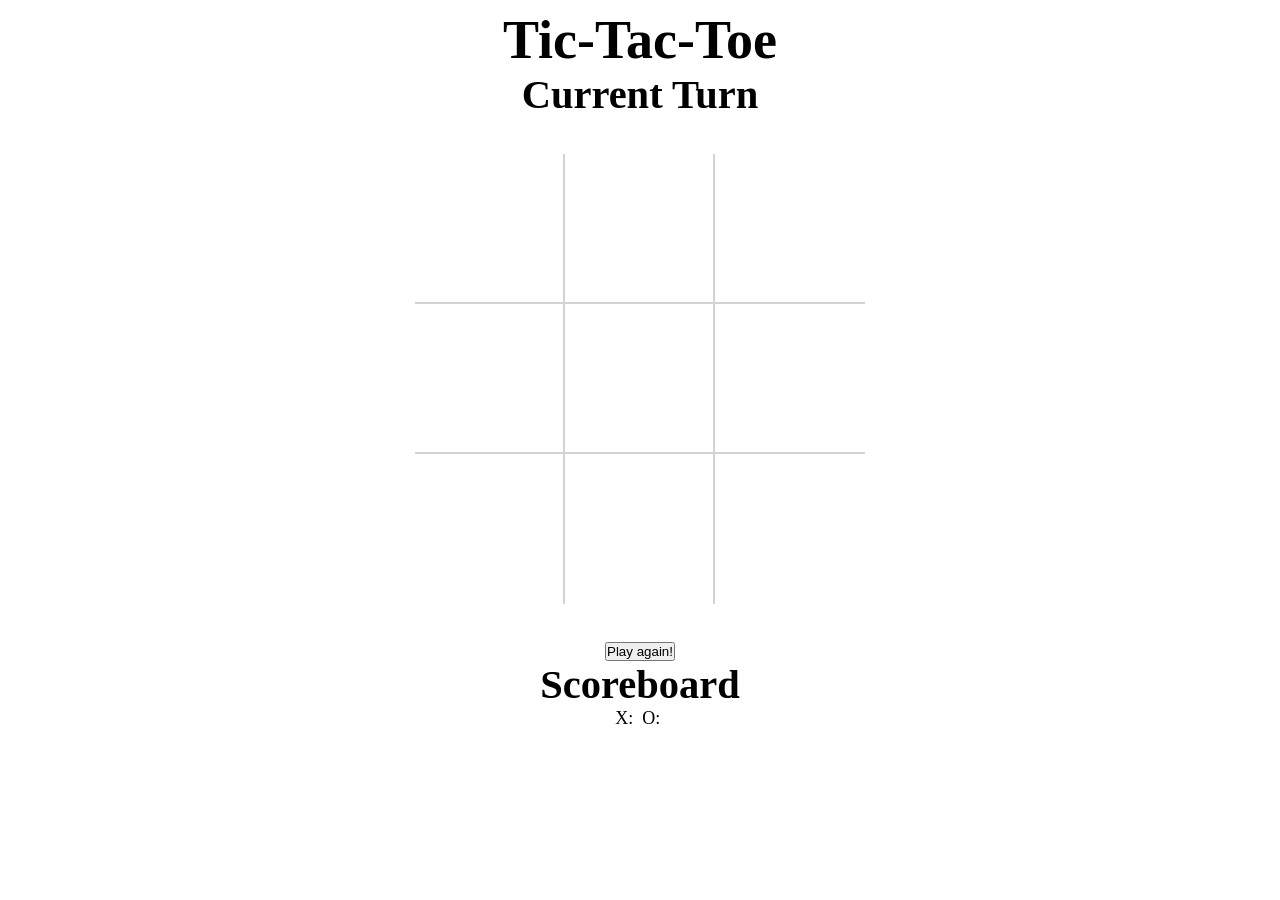
==== commit 8537c4a7: "Add files via upload" ====
--- a/index.html
+++ b/index.html
@@ -1,144 +1,46 @@
-<!DOCTYPE html>
-<html lang="en">
-<head>
-	<meta charset="utf-8">
-	<title>CSS Zen Garden: The Beauty of CSS Design</title>
-	<link rel="stylesheet" media="screen" href="style.css">
-	<meta name="viewport" content="width=device-width, initial-scale=1.0">
-</head>
-
-<body id="css-zen-garden">
-<div class="page-wrapper">
-
-	<section class="intro" id="zen-intro">
-		<header role="banner">
-			<h1>CSS Zen Garden</h1>
-			<h2>The Beauty of <abbr title="Cascading Style Sheets">CSS</abbr> Design</h2>
-		</header>
-
-		<div class="summary" id="zen-summary" role="article">
-			<p>A demonstration of what can be accomplished through <abbr title="Cascading Style Sheets">CSS</abbr>-based design. Select any style sheet from the list to load it into this page.</p>
-			<p>Download the example <a href="http://www.csszengarden.com/examples/index" title="This page's source HTML code, not to be modified.">html file</a> and <a href="http://www.csszengarden.com/examples/style.css" title="This page's sample CSS, the file you may modify.">css file</a></p>
-		</div>
-
-		<div class="preamble" id="zen-preamble" role="article">
-			<h3>The Road to Enlightenment</h3>
-			<p>Littering a dark and dreary road lay the past relics of browser-specific tags, incompatible <abbr title="Document Object Model">DOM</abbr>s, broken <abbr title="Cascading Style Sheets">CSS</abbr> support, and abandoned browsers.</p>
-			<p>We must clear the mind of the past. Web enlightenment has been achieved thanks to the tireless efforts of folk like the <abbr title="World Wide Web Consortium">W3C</abbr>, <abbr title="Web Standards Project">WaSP</abbr>, and the major browser creators.</p>
-			<p>The CSS Zen Garden invites you to relax and meditate on the important lessons of the masters. Begin to see with clarity. Learn to use the time-honored techniques in new and invigorating fashion. Become one with the web.</p>
-		</div>
-	</section>
-
-	<div class="main supporting" id="zen-supporting" role="main">
-		<div class="explanation" id="zen-explanation" role="article">
-			<h3>So What is This About?</h3>
-			<p>There is a continuing need to show the power of <abbr title="Cascading Style Sheets">CSS</abbr>. The Zen Garden aims to excite, inspire, and encourage participation. To begin, view some of the existing designs in the list. Clicking on any one will load the style sheet into this very page. The <abbr title="HyperText Markup Language">HTML</abbr> remains the same, the only thing that has changed is the external <abbr title="Cascading Style Sheets">CSS</abbr> file. Yes, really.</p>
-			<p><abbr title="Cascading Style Sheets">CSS</abbr> allows complete and total control over the style of a hypertext document. The only way this can be illustrated in a way that gets people excited is by demonstrating what it can truly be, once the reins are placed in the hands of those able to create beauty from structure. Designers and coders alike have contributed to the beauty of the web; we can always push it further.</p>
-		</div>
-
-		<div class="participation" id="zen-participation" role="article">
-			<h3>Participation</h3>
-			<p>Strong visual design has always been our focus. You are modifying this page, so strong <abbr title="Cascading Style Sheets">CSS</abbr> skills are necessary too, but the example files are commented well enough that even <abbr title="Cascading Style Sheets">CSS</abbr> novices can use them as starting points. Please see the <a href="http://www.mezzoblue.com/zengarden/resources/" title="A listing of CSS-related resources"><abbr title="Cascading Style Sheets">CSS</abbr> Resource Guide</a> for advanced tutorials and tips on working with <abbr title="Cascading Style Sheets">CSS</abbr>.</p>
-			<p>You may modify the style sheet in any way you wish, but not the <abbr title="HyperText Markup Language">HTML</abbr>. This may seem daunting at first if you&#8217;ve never worked this way before, but follow the listed links to learn more, and use the sample files as a guide.</p>
-			<p>Download the sample <a href="http://www.csszengarden.com/examples/index" title="This page's source HTML code, not to be modified.">HTML</a> and <a href="http://www.csszengarden.com/examples/style.css" title="This page's sample CSS, the file you may modify.">CSS</a> to work on a copy locally. Once you have completed your masterpiece (and please, don&#8217;t submit half-finished work) upload your <abbr title="Cascading Style Sheets">CSS</abbr> file to a web server under your control. <a href="http://www.mezzoblue.com/zengarden/submit/" title="Use the contact form to send us your CSS file">Send us a link</a> to an archive of that file and all associated assets, and if we choose to use it we will download it and place it on our server.</p>
-		</div>
-
-		<div class="benefits" id="zen-benefits" role="article">
-			<h3>Benefits</h3>
-			<p>Why participate? For recognition, inspiration, and a resource we can all refer to showing people how amazing <abbr title="Cascading Style Sheets">CSS</abbr> really can be. This site serves as equal parts inspiration for those working on the web today, learning tool for those who will be tomorrow, and gallery of future techniques we can all look forward to.</p>
-		</div>
-
-		<div class="requirements" id="zen-requirements" role="article">
-			<h3>Requirements</h3>
-			<p>Where possible, we would like to see mostly <abbr title="Cascading Style Sheets, levels 1 and 2">CSS 1 &amp; 2</abbr> usage. <abbr title="Cascading Style Sheets, levels 3 and 4">CSS 3 &amp; 4</abbr> should be limited to widely-supported elements only, or strong fallbacks should be provided. The CSS Zen Garden is about functional, practical <abbr title="Cascading Style Sheets">CSS</abbr> and not the latest bleeding-edge tricks viewable by 2% of the browsing public. The only real requirement we have is that your <abbr title="Cascading Style Sheets">CSS</abbr> validates.</p>
-			<p>Luckily, designing this way shows how well various browsers have implemented <abbr title="Cascading Style Sheets">CSS</abbr> by now. When sticking to the guidelines you should see fairly consistent results across most modern browsers. Due to the sheer number of user agents on the web these days &#8212; especially when you factor in mobile &#8212; pixel-perfect layouts may not be possible across every platform. That&#8217;s okay, but do test in as many as you can. Your design should work in at least IE9+ and the latest Chrome, Firefox, iOS and Android browsers (run by over 90% of the population).</p>
-			<p>We ask that you submit original artwork. Please respect copyright laws. Please keep objectionable material to a minimum, and try to incorporate unique and interesting visual themes to your work. We&#8217;re well past the point of needing another garden-related design.</p>
-			<p>This is a learning exercise as well as a demonstration. You retain full copyright on your graphics (with limited exceptions, see <a href="http://www.mezzoblue.com/zengarden/submit/guidelines/">submission guidelines</a>), but we ask you release your <abbr title="Cascading Style Sheets">CSS</abbr> under a Creative Commons license identical to the <a href="http://creativecommons.org/licenses/by-nc-sa/3.0/" title="View the Zen Garden's license information.">one on this site</a> so that others may learn from your work.</p>
-			<p role="contentinfo">By <a href="http://www.mezzoblue.com/">Dave Shea</a>. Bandwidth graciously donated by <a href="http://www.mediatemple.net/">mediatemple</a>. Now available: <a href="http://www.amazon.com/exec/obidos/ASIN/0321303474/mezzoblue-20/">Zen Garden, the book</a>.</p>
-		</div>
-
-		<footer>
-			<a href="http://validator.w3.org/check/referer" title="Check the validity of this site&#8217;s HTML" class="zen-validate-html">HTML</a>
-			<a href="http://jigsaw.w3.org/css-validator/check/referer" title="Check the validity of this site&#8217;s CSS" class="zen-validate-css">CSS</a>
-			<a href="http://creativecommons.org/licenses/by-nc-sa/3.0/" title="View the Creative Commons license of this site: Attribution-NonCommercial-ShareAlike." class="zen-license">CC</a>
-			<a href="http://mezzoblue.com/zengarden/faq/#aaa" title="Read about the accessibility of this site" class="zen-accessibility">A11y</a>
-			<a href="https://github.com/mezzoblue/csszengarden.com" title="Fork this site on Github" class="zen-github">GH</a>
-		</footer>
-
-	</div>
-
-
-	<aside class="sidebar" role="complementary">
-		<div class="wrapper">
-
-			<div class="design-selection" id="design-selection">
-				<h3 class="select">Select a Design:</h3>
-				<nav role="navigation">
-					<ul>
-					<li>
-						<a href="http://www.csszengarden.com/221/" class="design-name">Mid Century Modern</a> by						<a href="http://andrewlohman.com/" class="designer-name">Andrew Lohman</a>
-					</li>					<li>
-						<a href="http://www.csszengarden.com/220/" class="design-name">Garments</a> by						<a href="http://danielmall.com/" class="designer-name">Dan Mall</a>
-					</li>					<li>
-						<a href="http://www.csszengarden.com/219/" class="design-name">Steel</a> by						<a href="http://steffen-knoeller.de" class="designer-name">Steffen Knoeller</a>
-					</li>					<li>
-						<a href="http://www.csszengarden.com/218/" class="design-name">Apothecary</a> by						<a href="http://trentwalton.com" class="designer-name">Trent Walton</a>
-					</li>					<li>
-						<a href="http://www.csszengarden.com/217/" class="design-name">Screen Filler</a> by						<a href="http://elliotjaystocks.com/" class="designer-name">Elliot Jay Stocks</a>
-					</li>					<li>
-						<a href="http://www.csszengarden.com/216/" class="design-name">Fountain Kiss</a> by						<a href="http://jeremycarlson.com" class="designer-name">Jeremy Carlson</a>
-					</li>					<li>
-						<a href="http://www.csszengarden.com/215/" class="design-name">A Robot Named Jimmy</a> by						<a href="http://meltmedia.com/" class="designer-name">meltmedia</a>
-					</li>					<li>
-						<a href="http://www.csszengarden.com/214/" class="design-name">Verde Moderna</a> by						<a href="http://www.mezzoblue.com/" class="designer-name">Dave Shea</a>
-					</li>					</ul>
-				</nav>
-			</div>
-
-			<div class="design-archives" id="design-archives">
-				<h3 class="archives">Archives:</h3>
-				<nav role="navigation">
-					<ul>
-						<li class="next">
-							<a href="http://www.csszengarden.com/214/page1">
-								Next Designs <span class="indicator">&rsaquo;</span>
-							</a>
-						</li>
-						<li class="viewall">
-							<a href="http://www.mezzoblue.com/zengarden/alldesigns/" title="View every submission to the Zen Garden.">
-								View All Designs							</a>
-						</li>
-					</ul>
-				</nav>
-			</div>
-
-			<div class="zen-resources" id="zen-resources">
-				<h3 class="resources">Resources:</h3>
-				<ul>
-					<li class="view-css">
-						<a href="style.css" title="View the source CSS file of the currently-viewed design.">
-							View This Design&#8217;s <abbr title="Cascading Style Sheets">CSS</abbr>						</a>
-					</li>
-					<li class="css-resources">
-						<a href="http://www.mezzoblue.com/zengarden/resources/" title="Links to great sites with information on using CSS.">
-							<abbr title="Cascading Style Sheets">CSS</abbr> Resources						</a>
-					</li>
-					<li class="zen-faq">
-						<a href="http://www.mezzoblue.com/zengarden/faq/" title="A list of Frequently Asked Questions about the Zen Garden.">
-							<abbr title="Frequently Asked Questions">FAQ</abbr>						</a>
-					</li>
-					<li class="zen-submit">
-						<a href="http://www.mezzoblue.com/zengarden/submit/" title="Send in your own CSS file.">
-							Submit a Design						</a>
-					</li>
-					<li class="zen-translations">
-						<a href="http://www.mezzoblue.com/zengarden/translations/" title="View translated versions of this page.">
-							Translations						</a>
-					</li>
-				</ul>
-			</div>
-		</div>
-	</aside>
-</div>
-</body>
+<!DOCTYPE html>
+<html lang="en">
+
+<head>
+	<meta charset="UTF-8" />
+	<meta name="viewport" content="width=device-width, initial-scale=1.0" />
+	<meta http-equiv="X-UA-Compatible" content="ie=edge" />
+	<title>TTT</title>
+	<link rel="stylesheet" href="style.css">
+</head>
+
+<body>
+	<header>
+		<h1>Tic-Tac-Toe</h1>
+		<div id="turn-tracker">
+			<h2>Current Turn</h2>
+			<span id="turn"></span>
+		</div>
+	</header>
+	<main>
+		<div id="container">
+			<div id="game-board">
+				<div id="square-0" class="game-square"></div>
+				<div id="square-1" class="game-square"></div>
+				<div id="square-2" class="game-square"></div>
+				<div id="square-3" class="game-square"></div>
+				<div id="square-4" class="game-square"></div>
+				<div id="square-5" class="game-square"></div>
+				<div id="square-6" class="game-square"></div>
+				<div id="square-7" class="game-square"></div>
+				<div id="square-8" class="game-square"></div>
+			</div>
+		</div>
+		<div id="play-again">
+			<button id="button-play-again">Play again!</button>
+		</div>
+		<div id="scoreboard">
+			<h2>Scoreboard</h2>
+			X:&nbsp;<span id="scoreboard-x"></span>
+			O:&nbsp;<span id="scoreboard-o"></span>
+		</div>
+	</main>
+	<script src="script.js"></script>
+</body>
+
 </html>
--- a/style.css
+++ b/style.css
@@ -1,58 +1,68 @@
-/* this is the import url to utilize the fonts I chose */
-@import url('https://fonts.googleapis.com/css2?family=Anton&family=DM+Serif+Display:ital@0;1&family=PT+Serif:ital,wght@0,400;0,700;1,400;1,700&display=swap');
-
-
-.page-wrapper {
-	display: grid;
-	grid-template-columns: 1/4fr, 2/3fr, 1/4fr; /* These are the fractional values that determine how big each column will be */
-	grid-template-areas: "nav section aside"; /* This is assigning each of the fractional values to the corresponding element */
-}
-
-/* I added this margin to give more spacing between elements, to make it generally look cleaner */
-#zen-intro, #zen-supporting, .sidebar {
-    margin-right: 30px;
-}
-
-#zen-intro {
-    margin-left: 30px;
-}
-
-/* I chose a different font than the same font I used for everything else because I wanted the header to stand out. */
-h1 {
-    font-family: "DM Serif Display", serif;
-    font-weight: 800;
-    font-style: normal;
-    font-size: xx-large;
-    color:rgb(207, 169, 0) /* I used this yellow because it compliments the navy blue I used for the background */
-}
-
-/* I chose this font because it appears more professional than a lot of fonts I saw on Google Fonts */
-body {
-    font-family: "PT Serif", serif;
-    font-weight: 400;
-    font-style: normal;
-    background: linear-gradient(rgb(0, 0, 83), rgb(4, 4, 216)); /* This gives a fade design in the background that makes it pop more than just a basic color background */
-    color: rgba(255, 255, 255, 0.759); /* I changed this from white to look a little easier on the eyes, I thought the white popped too much */
-    margin-bottom: 30px; /* This gives a little spacing on the bottom to fit the spacing on the left, right, top, and bottom  */
-}
-
-/* this line is affecting every first letter in any h3 element. It makes it a little bigger to make them stand out and makes it bold. */
-h3::first-letter {
-    font-size: 25px;
-    font-weight: bold;
-}
-
-a {
-    color: rgb(207, 169, 0); /* I used this yellow because it compliments the navy blue I used for the background */
-}
-
-/* This line affects every <a></a> by making it so whenever you hover your mouse over it, the color changes */
-a:hover {
-    color: rgb(198, 0, 198); /* I used a color code here because the default purple wasn't what I wanted. */
-}
-
-p {
-    text-indent: 1em; /* Text indent creates an indent at the beginning of any paragraph element to make it look like a more proper paragraph */
-    font-size: 17px; /* The default size was a little too small, so I changed the size to make it a little easier to see */
-}
-
+* {
+	margin: 0;
+	padding: 0;
+	box-sizing: border-box;
+}
+
+body {
+	font-size: 18px;
+	padding: .5em 2em;
+	text-align: center;
+}
+
+h1 {
+	font-size: 3em;
+}
+
+h2 {
+	font-size: 2.25em;
+}
+
+#button-play-again {
+	margin: 0 auto;
+}
+
+#container {
+	margin: 2em auto;
+	width: 100%;
+}
+
+#game-board {
+	display: grid;
+	grid-template-columns: repeat(3, 150px);
+	margin: 0 auto;
+	width: 450px
+}
+
+#play-again {
+	margin: 0 auto;
+}
+
+#square-0, #square-1, #square-3, #square-4 {
+	border-width: 0 2px 2px 0;
+}
+
+#square-2, #square-5 {
+	border-width: 0 0 2px 0;
+}
+
+#square-6, #square-7 {
+	border-width: 0 2px 0 0;
+}
+
+#square-8 {
+	border-width: 0;
+}
+
+#turn {}
+
+.game-square {
+	border-color: lightgrey;
+	border-style: solid;
+	display: inline;
+	font-size: 6em;
+	line-height: 120px;
+	padding: 20px 40px;
+	height: 150px;
+	width: 150px;
+}
